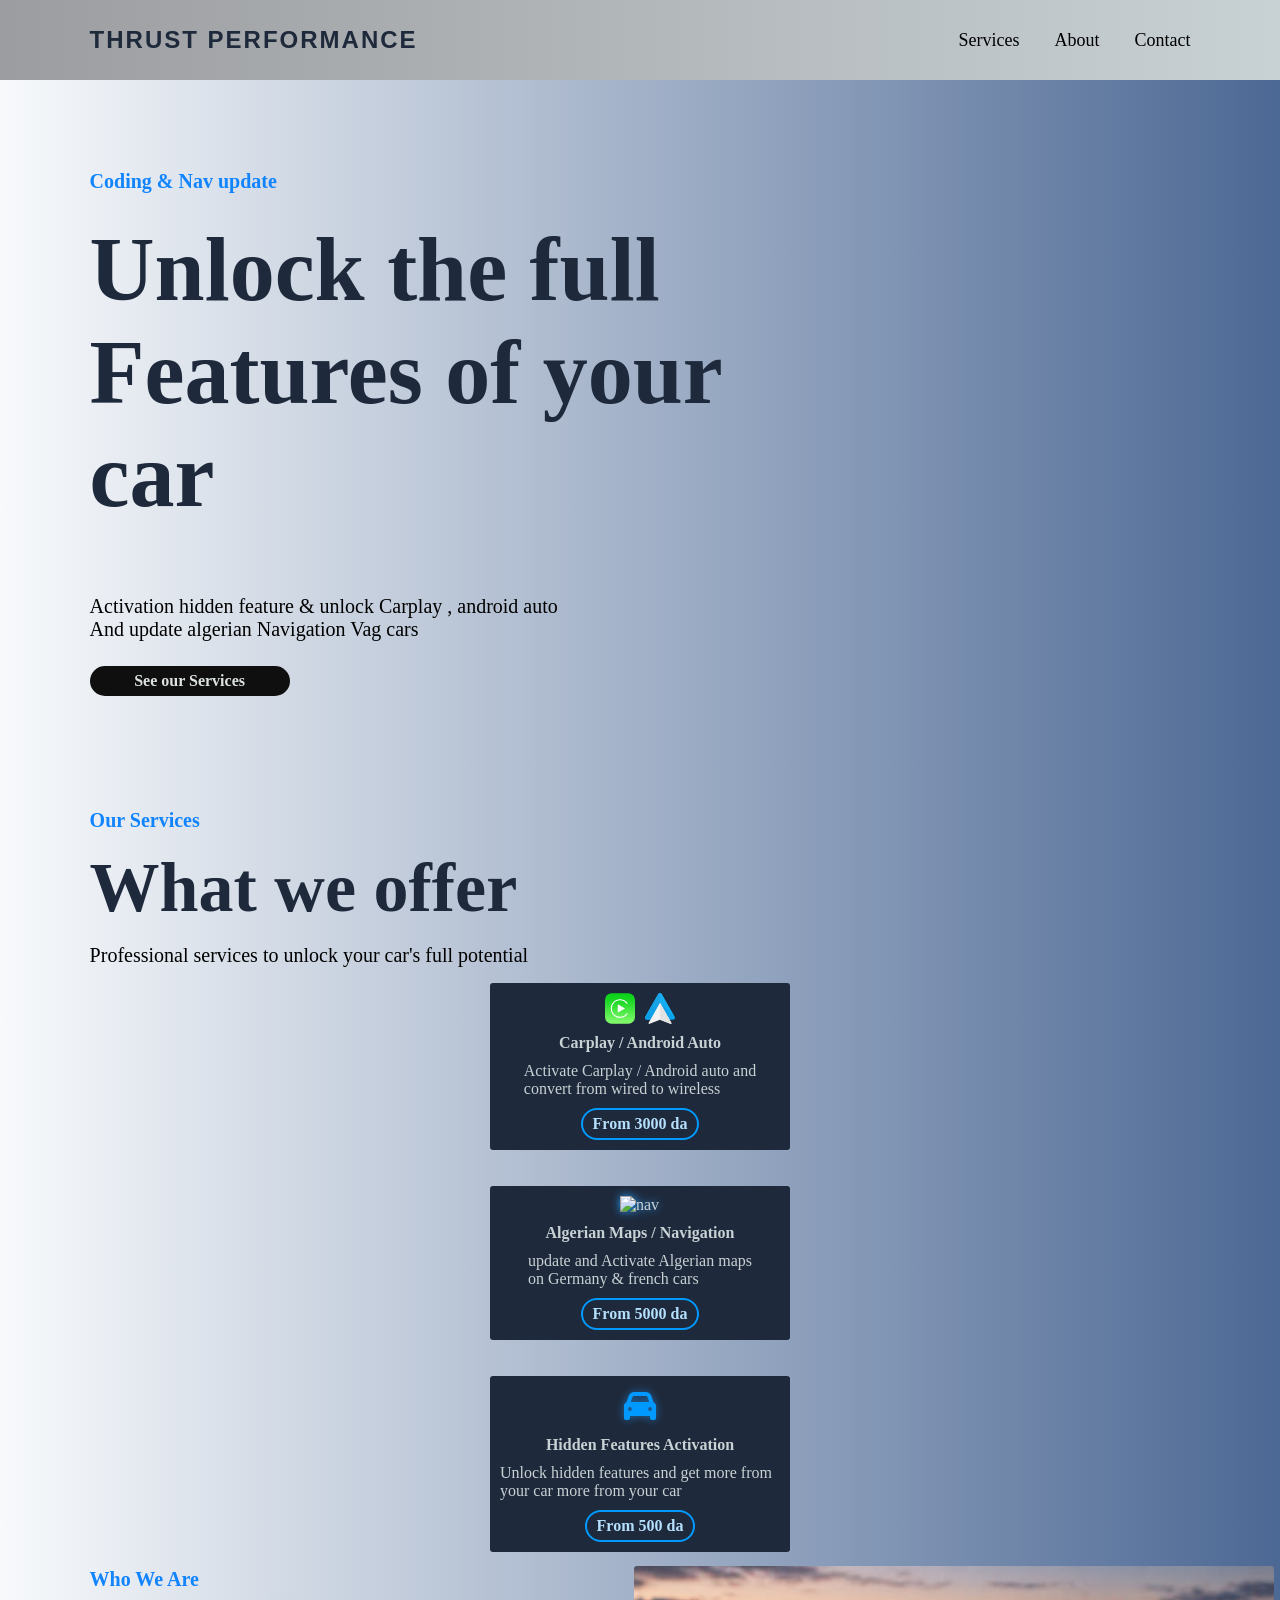
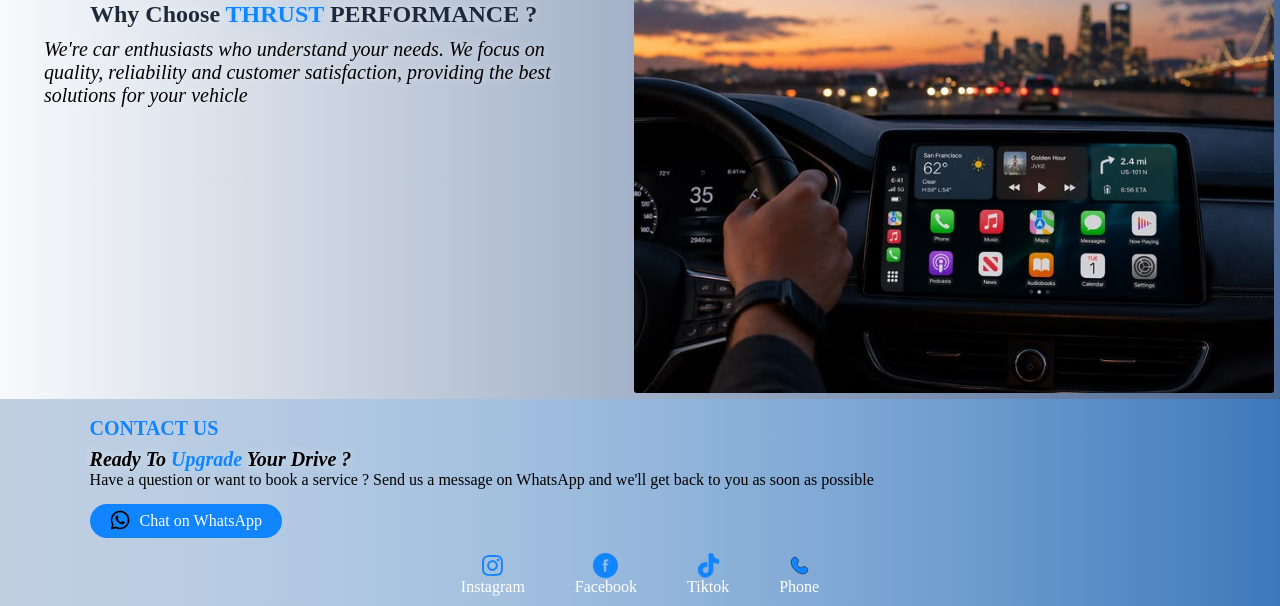
==== index.html @ 8f408dac "rename" ====
<!DOCTYPE html>
<html lang="en">
<head>
    <meta charset="UTF-8">
    <meta name="viewport" content="width=device-width, initial-scale=1.0">
    <title>THRUST PERFORMANCE </title>
    <link rel="stylesheet" href="THRUST.css">
</head>
<body>
    <!-- Header -->
    <header class="header">
        
        <div class="logo">
            THRUST PERFORMANCE 
        </div>

        <nav class="nav">
            <a href="#services">Services</a>
            <a href="#about">About</a>
            <a href="#contact">Contact</a>
        </nav>
    </header>

    <!--  Section  -->
      <!-- global section  -->
    <section class="Secction_Global">
            <p class="small-title">Coding & Nav update </p>
            <h1>Unlock the full<br>
                Features of your <br> car </h1>
                <br>
            <p>Activation hidden feature &  unlock Carplay , android auto <br>
                And update algerian Navigation Vag cars </p>
            <a href="#services" class="btn1"> See our Services<a>
    </section>
       <!-- Service section -->
    <section class="services"  id="services">
            <p class="Services-title">Our Services </p>
            <p class="offer"> What we offer </p>
            <p class="P_service"> Professional services to unlock your car's full potential </p>

        <!-- تقسيم الخدمات الى ثلاث محموعات  -->
        <div class="APP_father">
            <div class="App_conect">
                <div class="App_logo">
                <img src="carplay-logo.svg" alt="carplay-logo" class="carplay-logo">
                <img src="Android_logo.svg" alt="carplay-logo" class="Android-logo">
                </div>
                <p class="services_title">Carplay / Android Auto </p>
                <p>Activate Carplay / Android auto and <br> convert from wired to wireless  </p>
                <p class="Services_price"> From 3000 da  </p>
            </div>
            
            <div class="Navigation">
                <img src="Nav_logo.svg" alt="nav" class="Nav_logo">
                <p class="services_title">Algerian Maps / Navigation </p>
                <p>update and Activate Algerian maps <br> on Germany & french cars  </p>
                <p class="Services_price"> From 5000 da </p>
            </div>

            <div class="Option">
                <img src="option_logo.svg" alt="Option" class="option_logo">
                <p class="services_title">Hidden Features Activation</p>
                <p>Unlock hidden features and get more from your car more from your car  </p>
                <p class="Services_price"> From 500 da </p>
            </div>
        </div>
    </section>
    
    <!-- About section  -->
    <section class="About" id="about">
        <img src="background_photo1.jpg" alt="photo" class="background_photo1">
        <p class="About_title">Who We Are</p>
        <div class="About_div">
            <p class="About_title2">Why Choose <span style="color:rgb(17, 132, 255); filter: drop-shadow(0 0 4px rgba(5, 147, 249, 0.3));"> THRUST </span> PERFORMANCE ?<p>
            <p class="About_prh">We're car enthusiasts who understand your needs. We focus on 
                quality, reliability and customer satisfaction, providing the best
                solutions for your vehicle  </p>
        </div>
        
    </section>

    <!-- Contact section -->
    <section class="Contact" id="contact">
        <div class="Contact_div">
            <p class="Contact_title">CONTACT US</p>
            <p class="Contact_title2">Ready To <span style="color:rgb(17, 132, 255); filter: drop-shadow(0 0 4px rgba(5, 147, 249, 0.3));">Upgrade </span> Your Drive ? </p>
            <p>Have a question or want to book a service ?  
                Send us a message on WhatsApp and we'll get back to you as soon as possible</p>
            <!-- <button class="btn2"> Chat on  WhatsApp  </button> -->
            <div  class="btn2">
                <img src="whatsapp icon.svg" alt="WhatsApp" class="WhatsApp_icon">
                <a href="https://wa.me/213661888538? text=سلام عليكم , اريد اسفسار عن خدمات التي تقدمونها " target="_blank" class="link_whatsapp" > Chat on  WhatsApp  </a>
            </div>

            <!-- Social media page  -->
            <!-- button instagram  page  -->
            <div class="Social_media">
            <div  class="instagram">
                <a href="https://www.instagram.com/thrust_pr?psln=Y2VhNm9hc2djeW5l&utm_source=qr"  target="_blank" class="link_instagram" >
                    <img src="instagram_icon.svg" alt="instagram" class="instagram_icon">
                    Instagram</a>
            </div>

            <!-- button facebook  page  -->
            <div  class="facebook">
                <a href="https://www.facebook.com/share/14vjgpdZdyn/?mibextid=wwXIfr" target="_blank" class="link_facebook">
                    <img src="facebook_icon.svg" alt="facebook"  class="facebook_icon"> 
                    Facebook</a>
                
            </div>

            <!-- button Tiktok  page  -->
            <div  class="Tiktok">
                <a href="https://www.tiktok.com/@thrust_performance?_r=1&_t=ZS-9AdgKTCAkUx" target="_blank" class="link_Tiktok">
                    <img src="tiktok_icon.svg" alt="Tiktok" class="Tiktok_icon">
                    Tiktok</a>
                
            </div>

            <!-- button Phone  -->
            <div class="Phone">
                
                <a href="tel:+213562912913" target="_blank" class="link_Phone">
                    <img src="phone_icon.svg" alt="Phone" class="Phone_icon">
                    Phone</a>
            </div>

            </div>

        </div>
    </section>



</body>
<script src="THRUST.js"></script>
</html>
---- THRUST.css ----
* {
    margin: 0;
    padding: 0;
    box-sizing: border-box;
     /* background-image:linear-gradient(180deg, rgb(248, 250, 252),rgb(156, 157, 160)) */
    
}
html {
    scroll-behavior: smooth;
}
body {
    background-image:linear-gradient(90deg, rgb(248, 250, 252),rgb(76, 104, 148))
}
/*  ----------------- Header ----------------------  */
.header{
    background-image: linear-gradient(90deg , rgb(156, 157, 160),#c8d1d4);
    height: 80px;
    display: flex;
    justify-content: space-between;
    align-items: center;
    padding: 0 7%;
    
}

.logo {
    font-family: Arial, sans-serif;
    font-weight: 800;
    font-size:  24px;
    letter-spacing: 2px;
    color:  rgb(30,41,59) ;
}
.nav{
    display: flex;
    gap: 35px;
    
}

.nav a {
    color: black;
    font-weight: 500;
    font-size: large;
    text-decoration:none
}

.nav a:hover {
    color: blueviolet;
}

/* ----------------------- Section ----------------------------------*/
.Secction_Global{
    display: flex;
    flex-direction: column;
    row-gap:25px ;
    /* background-color: rgb(13, 141, 94); */
    margin-top: 10px; ;
    
     padding: 80px 7%;
}
/* small title  */
.small-title{
    font-weight: 600;
    color: rgb(17, 132, 255)
}
/* h1 */
.Secction_Global h1 {
    color: rgb(30,41,59);
    font-size: 90px;
}
/* p */
.Secction_Global p {
    /* color: black; */
    font-size: 20px;
}

/* btn1 */
.btn1 {
    display: flex;
    justify-content: center;
    align-items: center;
    background-color: rgb(16, 15, 15);
    color: rgb(221, 227, 227);
    font-weight: bold;
    width: 200px;
    height: 30px;
    /* padding-left: 30px; */
    /* padding-top: 2px; */
    border-radius: 20px;
    text-decoration:none;

}
.btn1:hover {
   background-color: blueviolet;
}
/* ----------------------------------------------------------- */
/* --------------- Services Section  ------------------------ */
.Services-title{ 
    font-weight: 600;
    font-size:20px;
    color: rgb(17, 132, 255);
     padding: 8px 7%;
    
}
.offer{
    font-size: 70px;
    padding: 8px 7% 8px 7%;
    font-weight: 600;
    color: rgb(30,41,59);
    
}

.P_service{
    font-weight: 100;
    font-size: 20px;
    /* padding-left: 100px;  */
    padding: 8px 7% 8px 7%;
}
/* ------ */
/* تقسييم الخمات ل فروع  */
/* app conect  */
.APP_father{
    display: flex;
    gap: 20px;
    flex-wrap: wrap;
    flex-direction: column;
    align-items: center;
    /* justify-content: center; */
    
}
.App_conect{
    background-color: #1e293b;
    color: #c8d1d4;
    width: 300px;
    padding:10px ;
    margin: 8px 7% 8px 7% ;
    border-radius: 3px;
    display: flex;
    flex-direction: column;
    align-items: center;
    gap: 10px;
    transition-duration: 0.5s;
        transition-timing-function: cubic-bezier(0.645, 0.045, 0.355, 1);
}
.App_logo{
    display: flex;
    justify-content: center;
    width: 30px;
    object-fit: contain;
    gap: 10px;
}
.App_conect:hover{
    /* width: 350px; */
    transform: scale(1.05);
    border-radius: 10px;
}
.services_title{
    font-weight: 600;
}
.Services_price{
    font-weight: 600;
    padding: 5px 10px;
    border-radius: 30px;
    color: rgb(180, 224, 253);
    border-color: #09ff;
    border-width:2px;
    border-style:solid;
}
/* Navigation service */
.Navigation {
        background-color: #1e293b;
    color: #c8d1d4;
    width: 300px;
    padding:10px ;
    margin: 8px 7% 8px 7% ;
    border-radius: 3px;
    display: flex;
    flex-direction: column;
    align-items: center;
    gap: 10px;
    transition-duration: 0.5s;
        transition-timing-function: cubic-bezier(0.645, 0.045, 0.355, 1);
}
.Navigation:hover{
    transform: scale(1.05);
    border-radius: 10px
}
.Nav_logo{
    width: 40px;
    fill: #6d8ae8;
    filter: drop-shadow(0 0 4px rgba(33,150,243,1));
}

/* Option service */
.Option{
    background-color: #1e293b;
    color: #c8d1d4;
    width: 300px;
    padding:10px ;
    margin: 8px 7% 8px 7% ;
    border-radius: 3px;
    display: flex;
    flex-direction: column;
    align-items: center;
    gap: 10px;
    transition-duration: 0.5s;
        transition-timing-function: cubic-bezier(0.645, 0.045, 0.355, 1);
}
.Option:hover{
    transform: scale(1.05);
    border-radius: 10px;
}
.option_logo{
    width: 40px;
    fill: #6d8ae8;
    filter: drop-shadow(0 0 4px rgba(33,150,243,0.6));
}

/* ---------------------------------------------------------------------- */
/* ---------------- About section ---------------------------------------- */
.About{
width:100%;
height: min-content;

}
.About_div{
    display: flex;
    flex-direction: column;
    align-items: center;
    
}

.background_photo1{
    /* height: 10%; */
    width:50% ;
    margin:0.5% ;
    border-radius: 3px;
    float: right;
    
}


.About_title{
    font-weight: 600;
    font-size:20px;
    color: rgb(17, 132, 255);
    padding: 8px 7%;
    gap: 30px;
}

.About_title2{
    font-size: 150%;
    padding: 2px 0%;
    /* padding: 0px 0px 15px 0px; */
    font-weight: 800;
    color: rgb(30,41,59); 
    /* font-style: oblique; */
    filter: drop-shadow(0 0 4px rgba(246, 250, 253, 0.6));
}
.About_prh{
    font-size: 20px;
    font-style: oblique;
    filter: drop-shadow(0 0 4px rgba(246, 250, 253, 0.6));
    padding: 8px 7%;
}

/* ---------------------------------------------------------------------- */
/* ---------------- Contact section ---------------------------------------- */
.Contact{
    padding: 10px 7%;
    clear: both;
    background-image: linear-gradient(90deg , #c1cfe1,#288ae676);
    
}
.Contact_div{
    display: flex;
    flex-direction: column;
    gap: 15px;
}
.Contact_title{
    font-weight: 600;
    font-size:20px;
    color: rgb(17, 132, 255);
    padding: 8px 0px ;
    
}

.Contact_title2{
    font-size: 20px;
    font-weight: 600;
    font-style: oblique;
    filter: drop-shadow(0 0 4px rgba(246, 250, 253, 0.6));
}

.btn2{
    color: white;
    display: flex;
    padding: 5px 20px;
    border-width: 0px;
    background-color: rgb(17, 132, 255) ;
    border-radius: 17px;
    align-items:center;
    align-self: flex-start;
    justify-content:center;
    gap: 10px;
    
    }


.WhatsApp_icon{
    width: 20px;
    height: 20px;
    transform: translateY(1px);
}
.link_whatsapp{
    color: white;
    /* display: flex; */
    text-decoration: none;
    /* justify-content: center; */
    /* align-items: center; */
    /* gap: 10px; */
}
.link_whatsapp:hover{
    color: rgba(82, 235, 82, 0.861);
}
/* -------------------------------------------------- */
/*  Social media links  */
.Social_media{
    display: flex;
    gap: 50px;
    justify-content: center;
    
}

/* Instagram btn  */
.instagram{
    display: flex;
    flex-direction: column;
    align-items: center;
    }
.instagram_icon{
    width: 25px;
    height: 25px;
    
} 
.link_instagram{
    color: white;
    text-decoration: none;
    display: flex;
    flex-direction: column;
    align-items: center;
    transition-duration: 0.7s;
}
.link_instagram:hover{
    color: rgb(194, 66, 87);
    /* height: 150px; */
    transform: scale(1.15);

}

/* Facebook btn */
.facebook_icon{
    width: 25px;
    height: 25px;
    /* transform: translateY(7px) */
}
.link_facebook{
    color: white;
    display: flex;
    flex-direction: column;
    align-items: center;
    text-decoration: none;
    transition-duration: 0.7s;
    
}
.link_facebook:hover{
    color: blue;
    /* height: 50px; */
    transform: scale(1.15);

}

/* Tiktok page */
.Tiktok_icon{
    width: 25px;
    height: 25px;
}

.link_Tiktok{
    color: white;
    display: flex;
    flex-direction: column;
    align-items: center;
    text-decoration: none;
    transition-duration: 0.7s;
}

.link_Tiktok:hover{
    color: black;
    /* height: 50px; */
    transform: scale(1.15);
}

/* phone */
.Phone_icon{
     width: 25px;
    height: 25px;

}

.link_Phone{
    color: white;
    display: flex;
    flex-direction: column;
    align-items: center;
    text-decoration: none;
    transition-duration: 0.7s;
}
.link_Phone:hover{
    color: rgb(83, 199, 83);
    /* width: 50px; */
    /* height: 50px; */
    transform: scale(1.15);
}

/* -------------------------------------------------- */
/* ----------- RESPONSIVE FOR MOBILE (الهاتف) -------- */
/* ------------------------------
        font-size: 45px;
    }
    
    .offer {
        font-size: 35px;
    }

    /* إصلاح صورة قسم الـ About في الهاتف */

@media (max-width: 768px) {
    
    /* تصغير الـ padding في الهيدر ليناسب الشاشات الصغيرة وتجنب الخروج للأطراف */
    .header {
        padding: 0 3%; 
    }

    /* تقليل المسافة بين الروابط حتى لا تضغط على العرض */
    .nav {
        gap: 10px;
    }

    /* تصغير حجم خط اللوجو قليلاً إذا كان طويلاً */
    .logo {
        font-size: 20px;
        letter-spacing: 1px;
    }

    /* باقي التعديلات الأخرى... */
    .Secction_Global h1 {
        font-size: 45px;
    }
    
    .offer {
        font-size: 35px;
    }

    .background_photo1 {
        float: none;
        width: 100%;
        margin-bottom: 20px;
    }

    .Social_media {
        gap: 20px;
        flex-wrap: wrap;
    }
}
html, body {
    width: 100%;
    overflow-x: hidden; /* يقطع ويخفي أي عنصر يخرج عن اليمين أو اليسار بشكل قاطع */
}
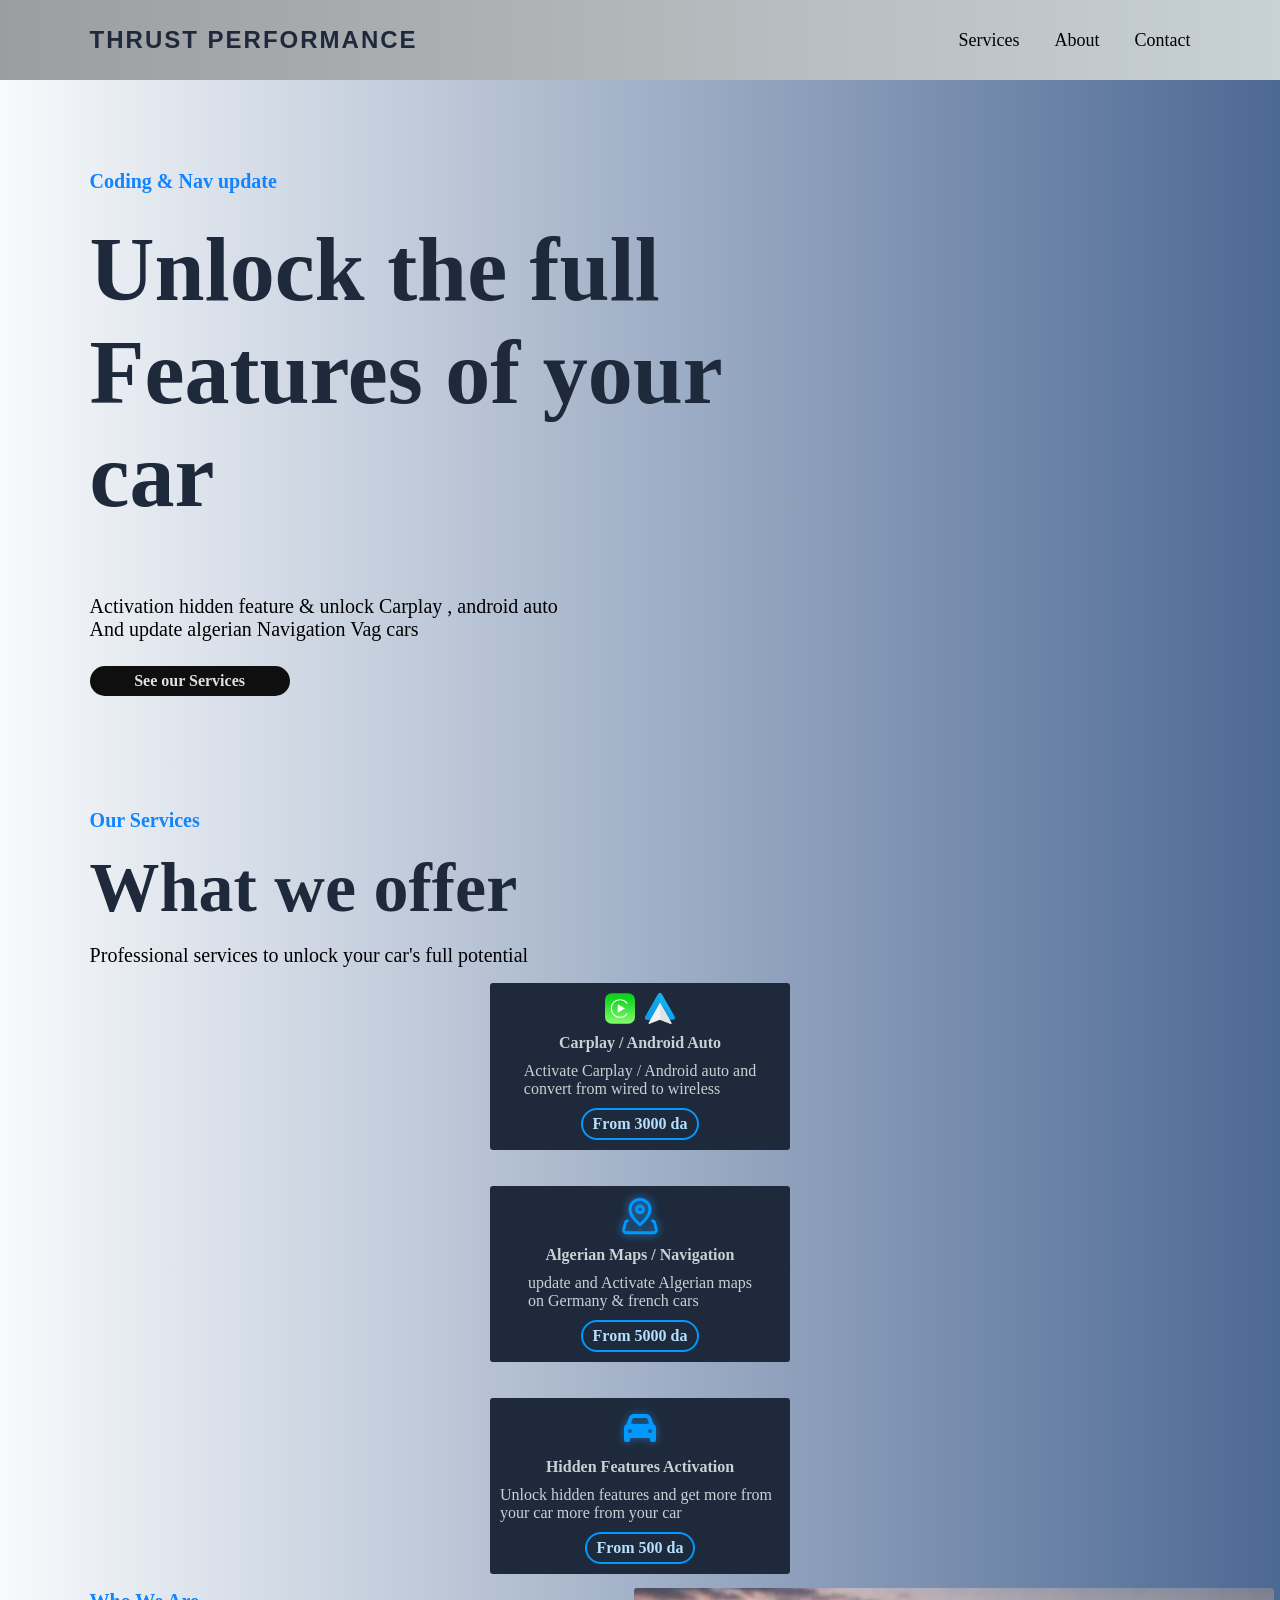
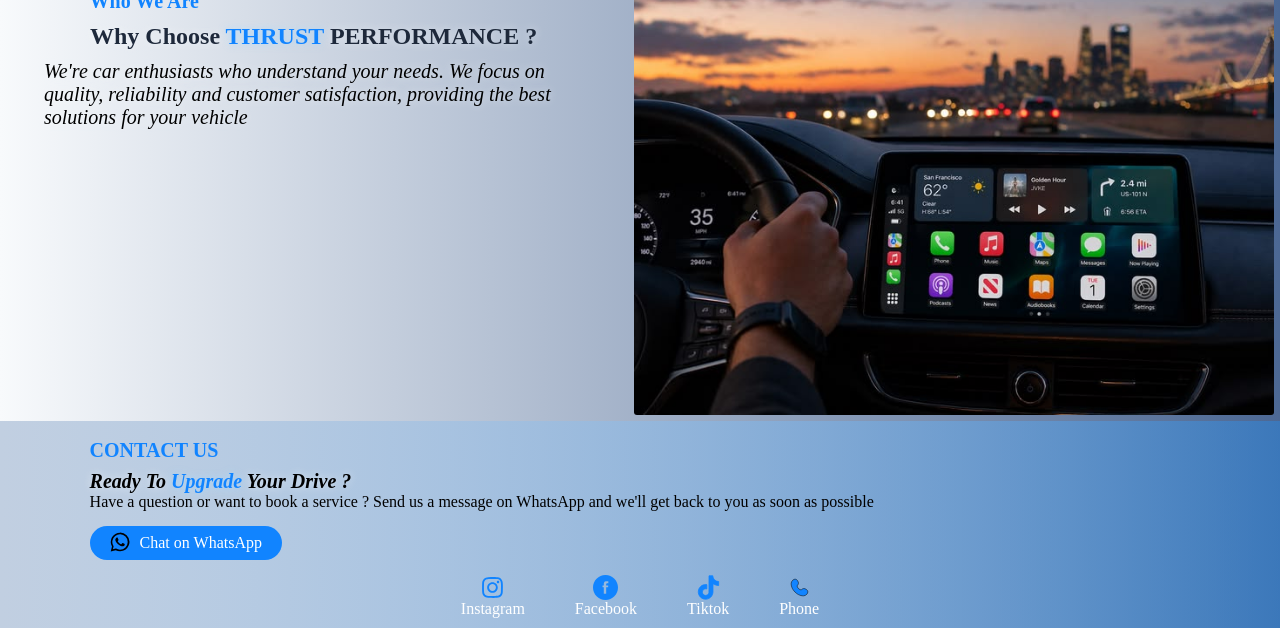
==== commit 8513d7a7: "logo navigation rename" ====
--- a/index.html
+++ b/index.html
@@ -51,7 +51,7 @@
             </div>
             
             <div class="Navigation">
-                <img src="Nav_logo.svg" alt="nav" class="Nav_logo">
+                <img src="nav_logo.svg" alt="nav" class="Nav_logo">
                 <p class="services_title">Algerian Maps / Navigation </p>
                 <p>update and Activate Algerian maps <br> on Germany & french cars  </p>
                 <p class="Services_price"> From 5000 da </p>
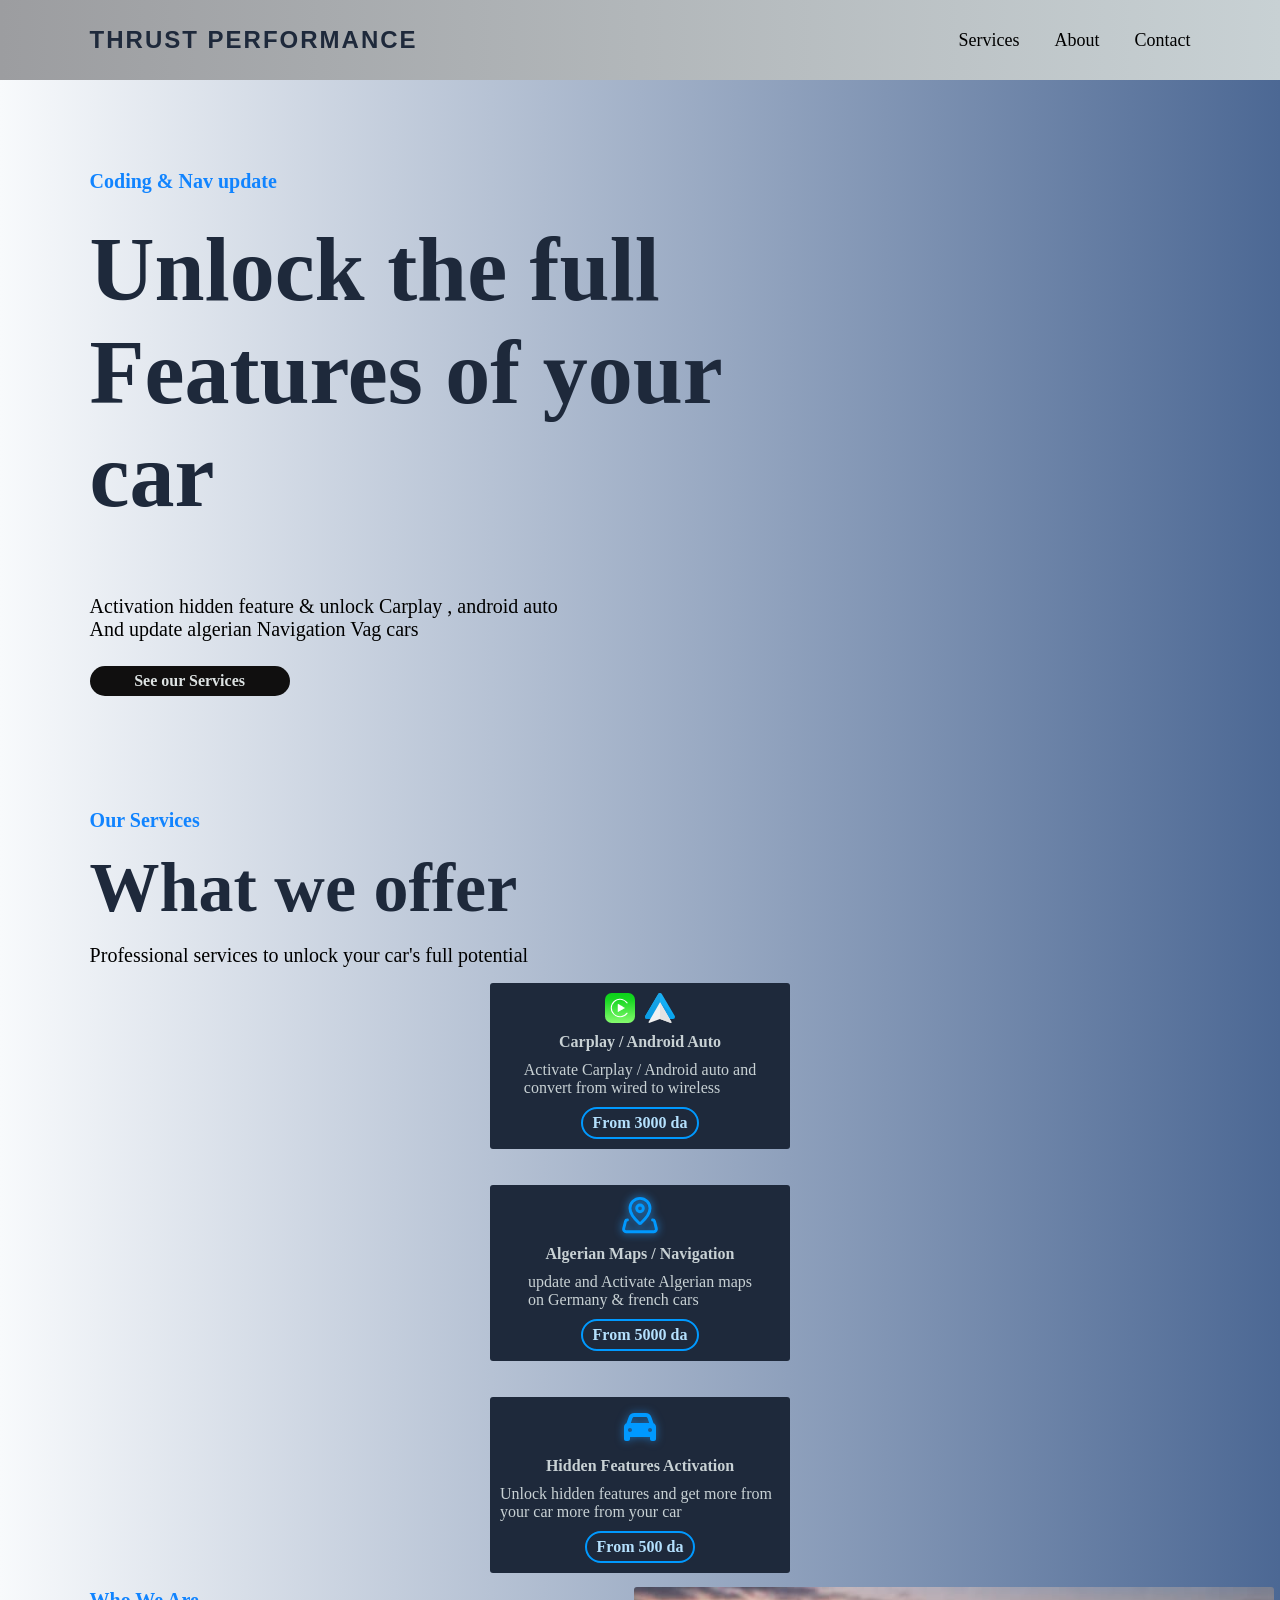
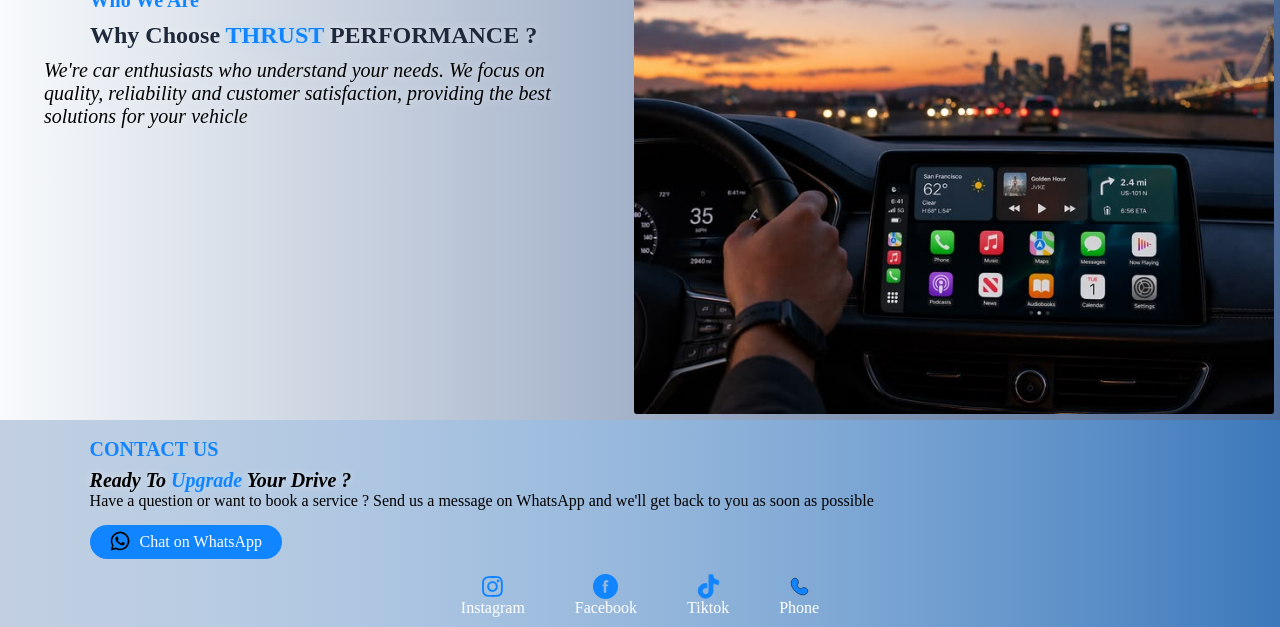
==== commit c2e059b4: "solving problem app icon" ====
--- a/index.html
+++ b/index.html
@@ -42,8 +42,8 @@
         <div class="APP_father">
             <div class="App_conect">
                 <div class="App_logo">
-                <img src="carplay-logo.svg" alt="carplay-logo" class="carplay-logo">
-                <img src="Android_logo.svg" alt="carplay-logo" class="Android-logo">
+                <img src="carplay-logo.svg" alt="carplay-logo" class="carplay-logo" style="width: 30px; height: 30px;">
+                <img src="Android_logo.svg" alt="carplay-logo" class="Android-logo" style="width: 30px; height: 30px;">
                 </div>
                 <p class="services_title">Carplay / Android Auto </p>
                 <p>Activate Carplay / Android auto and <br> convert from wired to wireless  </p>
